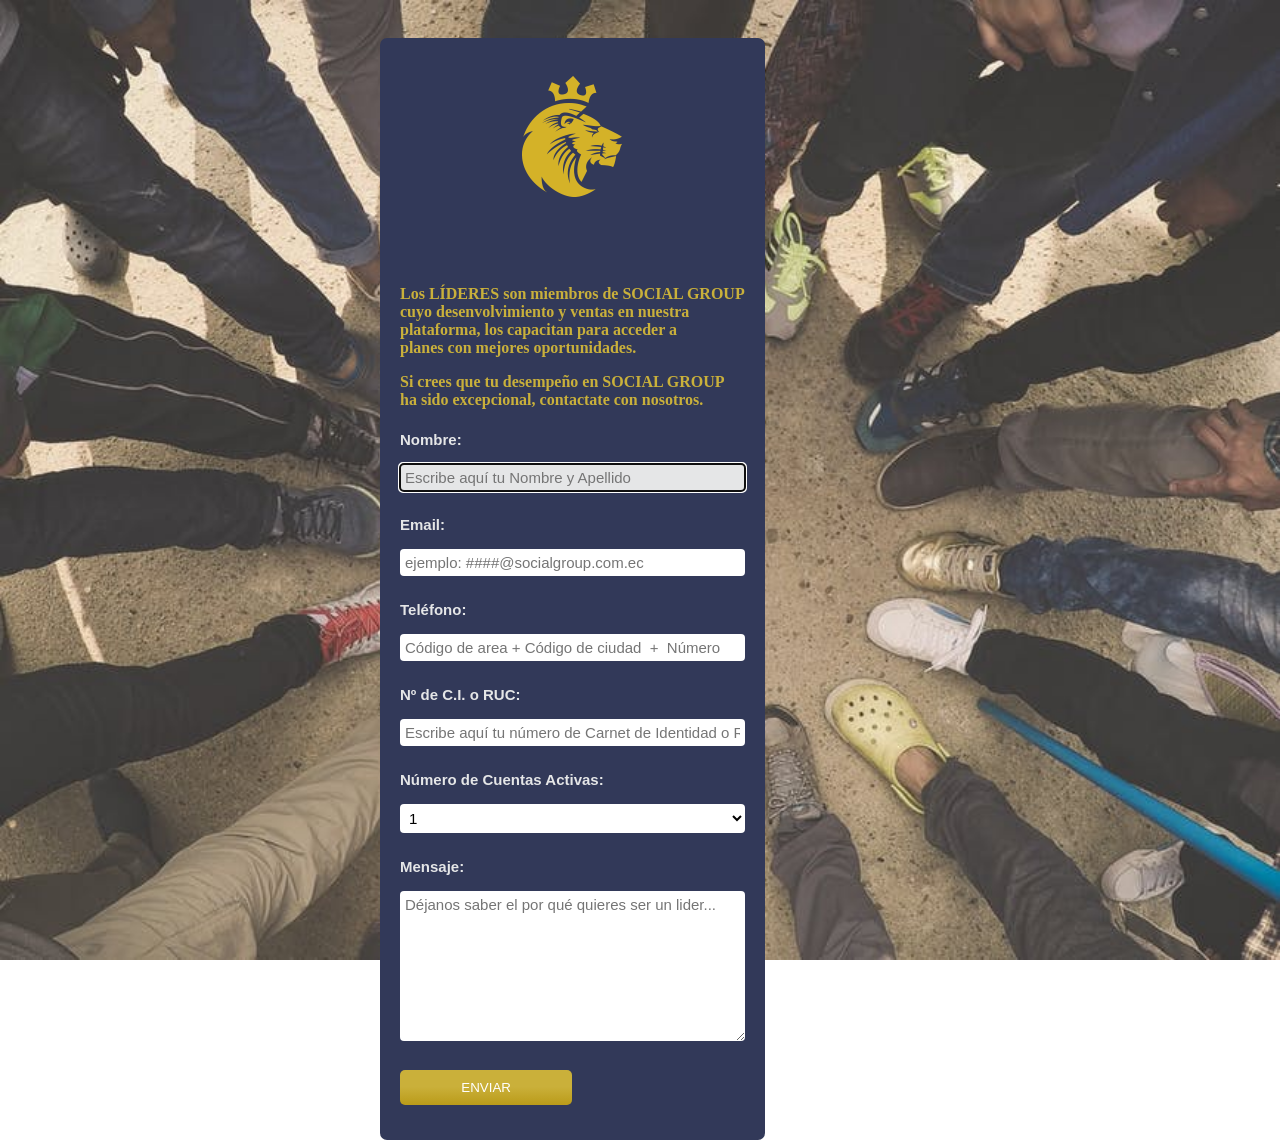
==== web/social/contenido/form3.html @ 28c7b201 "prueba" ====
<!DOCTYPE html>
<html lang="es" >

<head>
  <meta charset="UTF-8">
  <title>Hoja de contacto Consultas -CONTACTO-</title>
  
  
  
      <link rel="stylesheet" href="../css/form1style.css">

  
</head>

<body>


<div id="contact-form">
	<div  align="center" style="padding-top: 20px"> <a href="../Index.html">
		<img src="../images/logoamarillo.png"></a> <hr>
		</div>	
	
	<div style="padding-top: 20px">
		<h4 align="justify">Los LÍDERES son miembros de SOCIAL GROUP<br>cuyo desenvolvimiento y ventas en nuestra<br> plataforma, los capacitan para acceder a<br>planes con mejores oportunidades. <hr>Si crees que tu desempeño en SOCIAL GROUP<br>ha sido excepcional, contactate con nosotros. </h4> 
	</div>
		<p id="failure">Lo sentimos.. tu mensaje no se ha podido enviar.</p>  
		<p id="success">SOCIAL GROUP revisará tu aplicación. Buena suerte!!!</p>

		   <form method="post" action="mailto:info@socialgroup.com.ec">
			<div>
		      <label for="name">
		      	<span class="required">Nombre:</span>
				  <hr>
		      	<input type="text" id="name" name="name" value="" placeholder="Escribe aquí tu Nombre y Apellido" required="required" tabindex="1" autofocus="autofocus" />
		      </label> 
			</div>
			   
			   
			<div>
		      <label for="email">
		      	<span class="required">Email:</span>
				  <hr>
		      	<input type="email" id="email" name="email" value="" placeholder="ejemplo: ####@socialgroup.com.ec" tabindex="2" required="required" />
		      </label>  
			</div>
			   
			   
		    <div>
		      <label for="phone">
		      	<span class="required">Teléfono:</span>
				  <hr>
		      	<input type="phone" id="phone" name="phone" value="" placeholder="Código de area + Código de ciudad  +  Número" tabindex="2" required="required" />
		      </label>  
			</div>
			
			<div>
		      <label for="ID">
		      	<span class="required">Nº de C.I. o RUC:</span>
				  <hr>
		      	<input type="ID" id="ID" name="ID" value="" placeholder="Escribe aquí tu número de Carnet de Identidad o RUC" tabindex="2" required="required" />
		      </label>  
			</div>
			   
			   
			<div>		          
		      <label for="ncuentas">
		      <span class="required">Número de Cuentas Activas: </span>
				  <hr>
			      <select id="ncuentas" name="ncuentas" tabindex="4">   
			         <option value="n1">1</option>
			         <option value="n2">2</option>  
			         <option value="n3">3</option>
					 <option value="n4">4</option>
					 <option value="n5">5</option>
			      </select>
		      </label>
			</div>
			   
			   
			<div>		          
		      <label for="message">
		      	<span class="required">Mensaje:</span>
				  <hr>
		      	<textarea id="message" name="message" placeholder="Déjanos saber el por qué quieres ser un lider..." tabindex="5" required="required"></textarea> 
		      </label>  
			</div>
			<div>		           
		      <button name="submit" type="submit" id="submit" >ENVIAR</button> 
			</div>
		   </form>

	</div>
  
  

</body>

</html>
---- web/social/css/form1style.css ----
/* Estilo global */
html{
    background-image: url(../images/pexelcontacto.jpeg);
    height:100%;
	background-attachment: fixed;
	background-size: cover;
	background-repeat: no-repeat;	
}
*
{
   box-sizing:border-box;
   -webkit-box-sizing:border-box;
   -moz-box-sizing:border-box;
   -webkit-font-smoothing:antialiased;
   -moz-font-smoothing:antialiased;
   -o-font-smoothing:antialiased;
   font-smoothing:antialiased;
  
}
body {
   color: #C9B03B;
   font-family: "Caviar Dreams", "Bebas Neue", san-serif;
}


/* Estilos*/
h1 {
   margin: 12px 0 0 0;
}

hr {
  border: 0;
  width: 80%;
}


#contact-form {
   background-color:#323959;
   padding: 10px 20px 30px 20px;
   max-width:100%;
   float: left;
   left: 50%;
   position: absolute;
   margin-top:30px;
   margin-left: -260px;
   border-radius:7px;
   -webkit-border-radius:7px;
   -moz-border-radius:7px;
}
#contact-form input,   
#contact-form select,   
#contact-form textarea,   
#contact-form label { 
   font-size: 15px;  
   margin-bottom: 2px;
   font-family: Arial, san-serif;
} 
#contact-form input,   
#contact-form select,   
#contact-form textarea { 
   width:100%;
   background: #fff;
   border: 0; 
   -moz-border-radius: 4px;  
   -webkit-border-radius: 4px;  
   border-radius: 4px;
   margin-bottom: 25px;  
   padding: 5px;  
}  
#contact-form input:focus,   
#contact-form select:focus,   
#contact-form textarea:focus {  
   background-color: #E5E6E7; 
}  
#contact-form textarea {
   width:100%;
   height: 150px;
}
#contact-form button[type="submit"] {
   cursor:pointer;
   width:50%;
   border:none;
   background:#991D57;
   background-image:linear-gradient(bottom, #BA9B19 0%, #CAB03A 52%);
   background-image:-moz-linear-gradient(bottom, #BA9B19 0%, #CAB03A 52%);
   background-image:-webkit-linear-gradient(bottom, #BA9B19 0%, #CAB03A 52%);
   color:#FFF;
   margin:0 0 5px;
   padding:10px;
   border-radius:5px;
}
#contact-form button[type="submit"]:hover {
   background-image:linear-gradient(bottom, #73933F 0%, #5D7738 52%);
   background-image:-moz-linear-gradient(bottom, #73933F 0%, #5D7738 52%);
   background-image:-webkit-linear-gradient(bottom, #73933F 0%, #5D7738 52%);
   -webkit-transition:background 0.3s ease-in-out;
   -moz-transition:background 0.3s ease-in-out;
   transition:background-color 0.3s ease-in-out;
}
#contact-form button[type="submit"]:active {
   box-shadow:inset 0 1px 3px rgba(0,0,0,0.5);
}
input:required, textarea:required {  
   box-shadow: none;
   -moz-box-shadow: none;  
   -webkit-box-shadow: none;  
   -o-box-shadow: none;  
} 
#contact-form .required {  
   font-weight:bold;  
   color: #E5E6E7;      
}

/* succes y fallo al enviar oculto */
#failure, #success {
   color: #6EA070; 
   display:none;  
}

/* pantalla pequeña */
@media only screen and (max-width: 580px) {
   #contact-form{
      left: 3%;
      margin-right: 3%;
      width: 88%;
      margin-left: 0;
      padding-left: 3%;
      padding-right: 3%;
   }
}
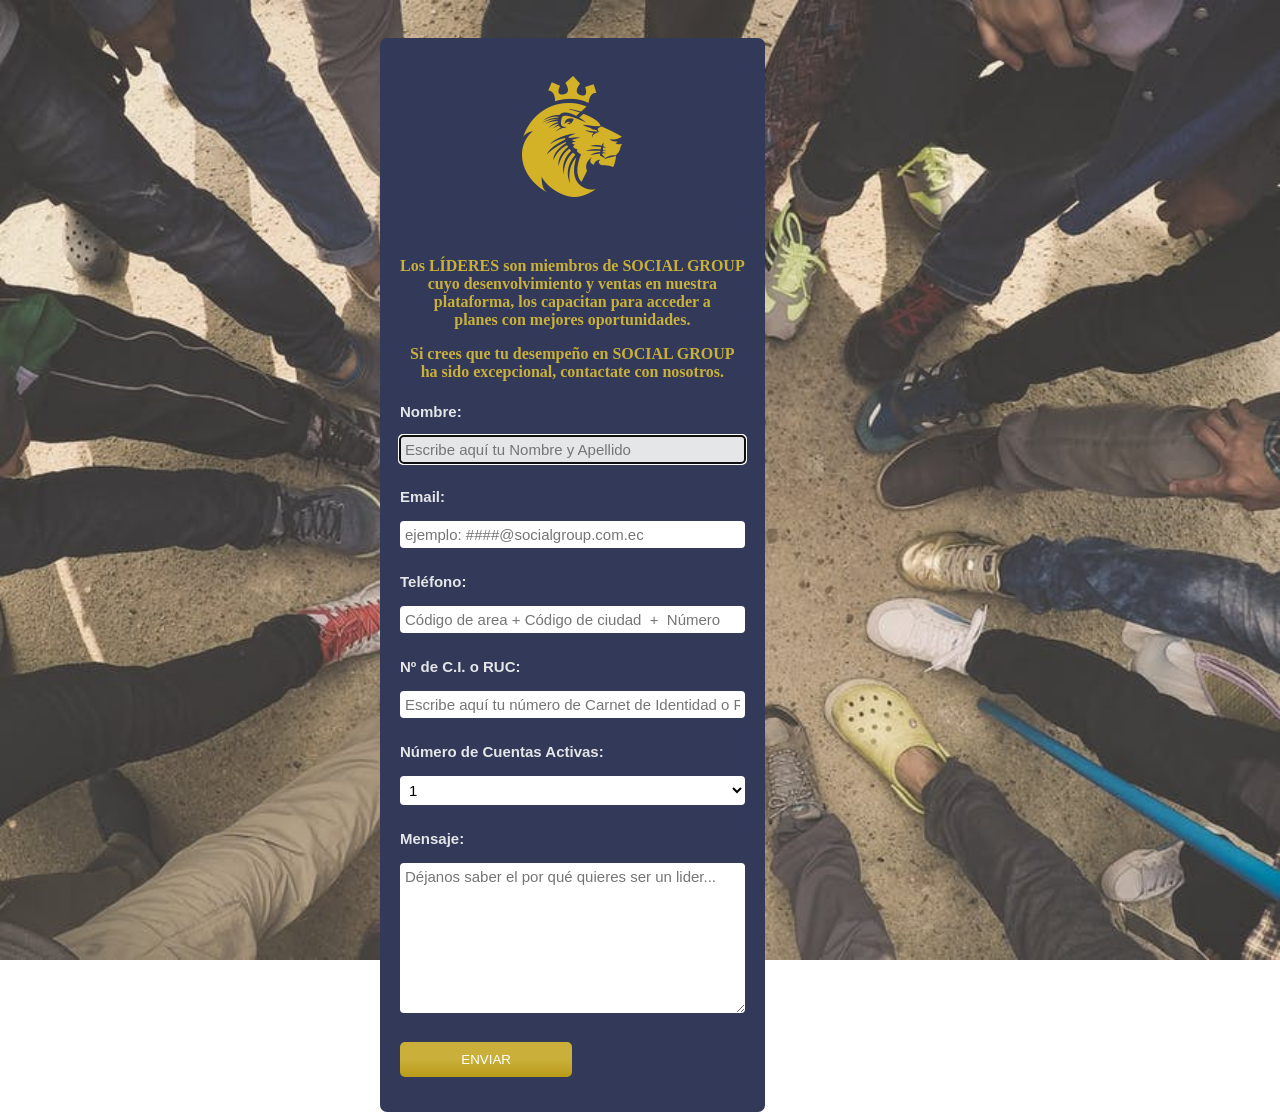
==== commit 5520e5a7: "prueba" ====
--- a/web/social/contenido/form3.html
+++ b/web/social/contenido/form3.html
@@ -20,8 +20,8 @@
 		<img src="../images/logoamarillo.png"></a> <hr>
 		</div>	
 	
-	<div style="padding-top: 20px">
-		<h4 align="justify">Los LÍDERES son miembros de SOCIAL GROUP<br>cuyo desenvolvimiento y ventas en nuestra<br> plataforma, los capacitan para acceder a<br>planes con mejores oportunidades. <hr>Si crees que tu desempeño en SOCIAL GROUP<br>ha sido excepcional, contactate con nosotros. </h4> 
+	<div classstyle="padding-top: 20px">
+		<h4 align="center">Los LÍDERES son miembros de SOCIAL GROUP<br>cuyo desenvolvimiento y ventas en nuestra<br> plataforma, los capacitan para acceder a<br>planes con mejores oportunidades. <hr>Si crees que tu desempeño en SOCIAL GROUP<br>ha sido excepcional, contactate con nosotros. </h4> 
 	</div>
 		<p id="failure">Lo sentimos.. tu mensaje no se ha podido enviar.</p>  
 		<p id="success">SOCIAL GROUP revisará tu aplicación. Buena suerte!!!</p>
